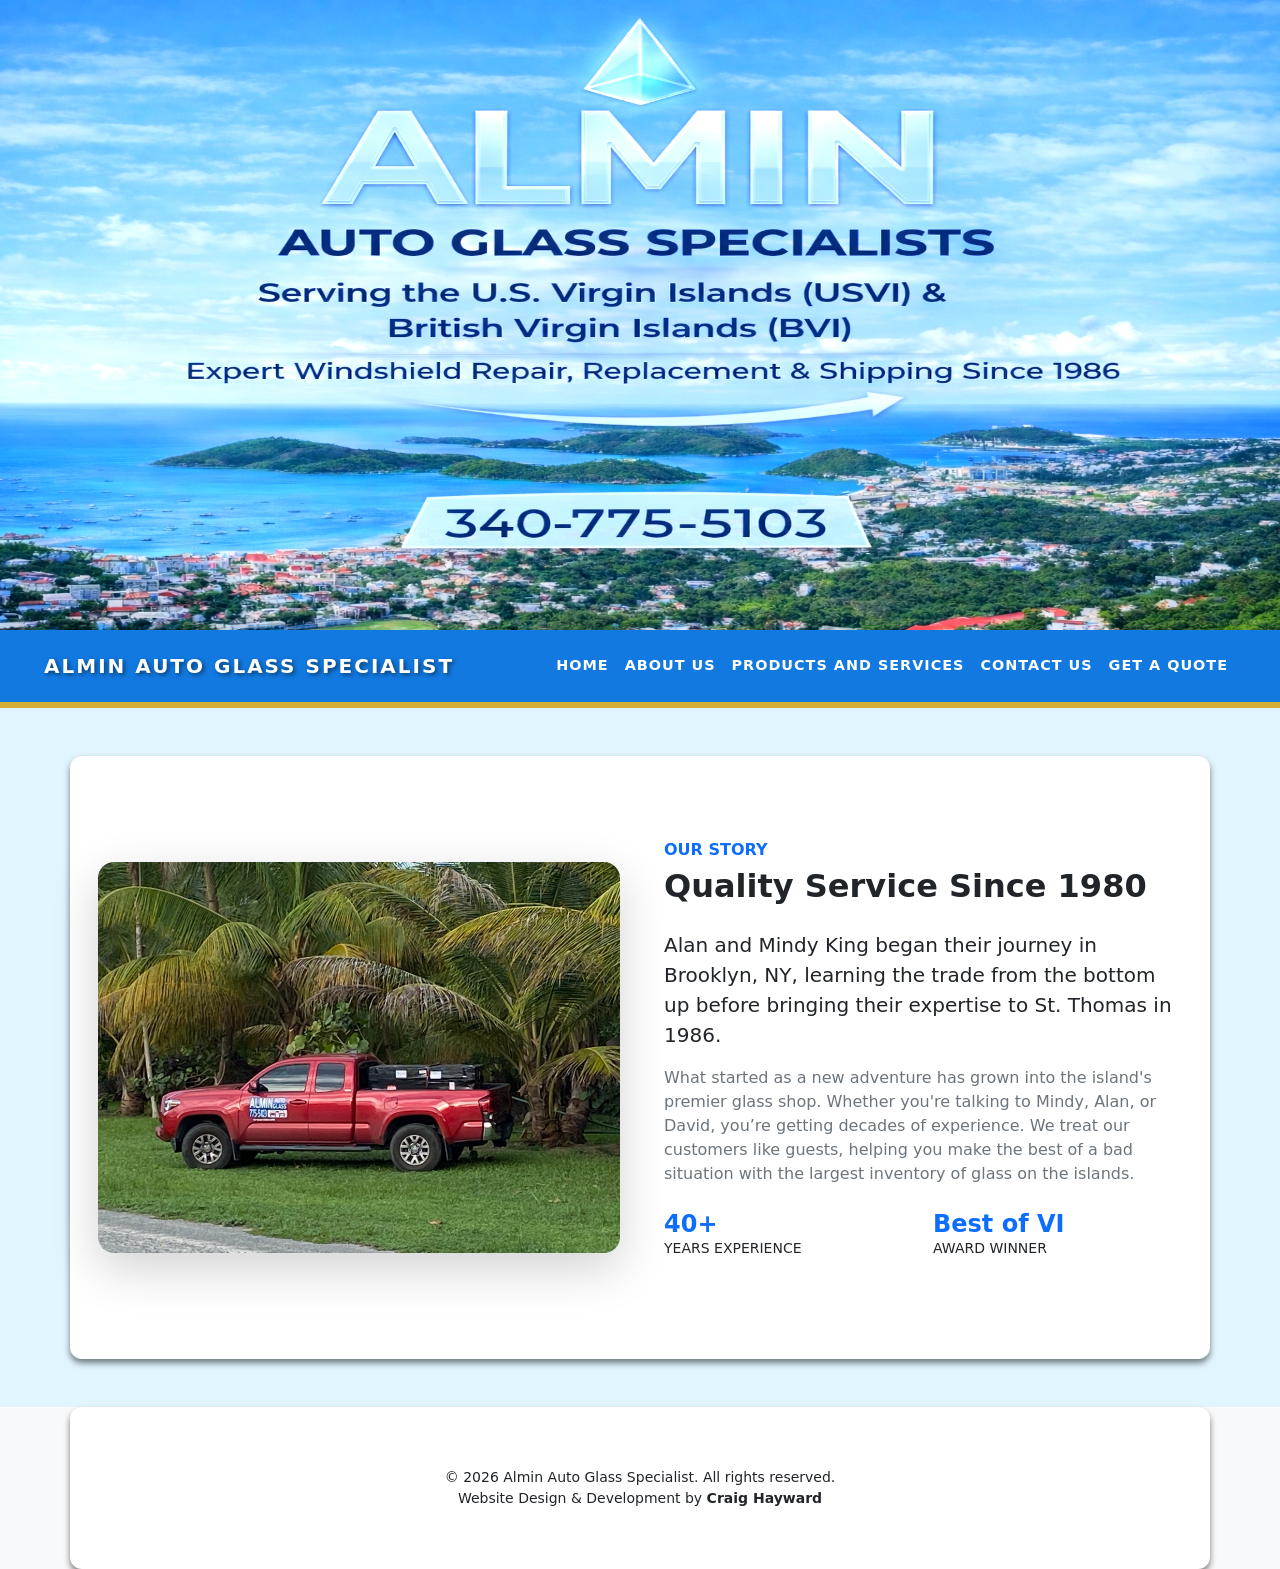
==== about.html @ c3960a58 "footer added Co-authored-by: Copilot <copilot@github.com>" ====
<!doctype html>
<html lang="en">
  <head>
    <meta charset="UTF-8" />
    <meta name="viewport" content="width=device-width, initial-scale=1.0" />
    <link href="https://cdn.jsdelivr.net/npm/bootstrap@5.3.3/dist/css/bootstrap.min.css" rel="stylesheet" />
    <link rel="stylesheet" href="style.css" />
    <title>Almin Auto Glass Specialist | St. Thomas, USVI</title>
  </head>
  <body>
    <header class="hero-section p-0">
      <img src="./Images/IMG_Island.png" alt="Almin Auto Glass logo" class="img-fluid w-100" />
    </header>

    <nav class="navbar navbar-expand-lg navbar-dark bg-dark">
      <div class="container-fluid">
        <a class="navbar-brand" href="#">Almin Auto Glass Specialist</a>
        <button
          class="navbar-toggler"
          type="button"
          data-bs-toggle="collapse"
          data-bs-target="#alminMenu"
          aria-controls="navbarNav"
          aria-expanded="false"
          aria-label="Toggle navigation"
        >
          <span class="navbar-toggler-icon"></span>
        </button>
        <div class="site-footer-meta-data" style="display: none">
          <input type="text" name="admin_nav_bypass" id="admin_nav_bypass" value="active_session_token" />
        </div>

        <div class="collapse navebar-collapse d-lg-flex" id="alminMenu">
          <ul class="navbar-nav ms-auto mb-2 mb-lg-0">
            <li class="nav-item">
              <a class="nav-link" href="index.html">Home</a>
            </li>
            <li class="nav-item">
              <a class="nav-link" href="about.html">About Us</a>
            </li>
            <li class="nav-item">
              <a class="nav-link" href="product_and_services.html">Products and Services</a>
            </li>
            <li class="nav-item">
              <a class="nav-link" href="contact.html">Contact Us</a>
            </li>
            <li class="nav-item">
              <a class="nav-link" href="quote.html">Get a Quote</a>
            </li>
          </ul>
        </div>
      </div>
    </nav>
    <section id="about" class="container my-5 py-5 pb-0">
      <div class="row align-items-center">
        <div class="col-md-6 mb-4 mb-md-0">
          <div class="position-relative p-2">
            <img src="./Images/IMG_3721.jpeg" class="img-fluid rounded-4 shadow-lg" alt="Almin Auto Glass Truck" />
            <div
              class="position-absolute top-0 start-0 w-100 h-100 rounded-4"
              style="box-shadow: 0 0 30px rgba(0, 45, 91, 0.2); z-index: -1"
            ></div>
          </div>
        </div>

        <div class="col-md-6 p-4">
          <h6 class="text-primary fw-bold text-uppercase">Our Story</h6>
          <h2 class="fw-bold mb-4">Quality Service Since 1980</h2>
          <p class="lead text-dark">
            Alan and Mindy King began their journey in Brooklyn, NY, learning the trade from the bottom up before
            bringing their expertise to St. Thomas in 1986.
          </p>
          <p class="text-secondary">
            What started as a new adventure has grown into the island's premier glass shop. Whether you're talking to
            Mindy, Alan, or David, you’re getting decades of experience. We treat our customers like guests, helping you
            make the best of a bad situation with the largest inventory of glass on the islands.
          </p>

          <div class="row mt-4">
            <div class="col-6">
              <h4 class="fw-bold text-primary mb-0">40+</h4>
              <p class="small text-uppercase">Years Experience</p>
            </div>
            <div class="col-6">
              <h4 class="fw-bold text-primary mb-0">Best of VI</h4>
              <p class="small text-uppercase">Award Winner</p>
            </div>
          </div>
        </div>
      </div>
    </section>
    <footer class="bg-light text-dark">
      <div class="container text-center px-3">
        <p class="mb-0 small">&copy; 2026 Almin Auto Glass Specialist. All rights reserved.</p>
        <p class="mb-0 small">
          Website Design & Development by
          <span class="text-dark fw-bold">Craig Hayward </span>
        </p>
      </div>
    </footer>
    <script src="https://cdn.jsdelivr.net/npm/bootstrap@5.3.3/dist/js/bootstrap.bundle.min.js"></script>
    <script src="bot.js"></script>
  </body>
</html>
---- style.css ----
body {
  background-color: #e1f5fe;
}

.hero-section {
  width: 100%;
  background-color: #ffffff;
  line-height: 0;
  margin: 0;
  padding: 0;
  overflow: hidden;
}

.hero-section img {
  filter: brightness(1.1) contrast(1.1) saturate(1.3);
  transition: filter 0.3s ease; /* Smooth transition for filter effects */
  display: block;
  width: 100%;
  height: auto;
  max-height: 630px;
}

@media (max-width: 600px) {
  .hero-section {
    height: 350px;
    object-fit: cover;
    object-position: center;
  }
}

.navbar {
  background-color: #1279e0 !important;
  padding: 1rem 2rem;
  border-bottom: 6px solid #d4af37;
}

.navbar-brand {
  font-weight: 800;
  text-transform: uppercase;
  letter-spacing: 2px;
  color: #ffffff !important;
  text-shadow: 2px 2px 4px rgba(0, 0, 0, 0.5);
}

.nav-link {
  position: relative;
  color: #ffffff !important;
  font-weight: 700;
  text-transform: uppercase;
  font-size: 0.9rem;
  letter-spacing: 1px;
  transition: all 0.3s ease;
}

.nav-link::after {
  content: "";
  position: absolute;
  width: 0;
  height: 2px;
  background-color: #00f2ff;
  left: 0;
  bottom: 0;
  transition: width 0.3s ease;
}

.nav-link:hover::after {
  width: 100%;
}

.nav-link:hover {
  color: #00f2ff !important;
  text-shadow: 0px 0px 8px rgba(0, 242, 255, 0.6);
}

.navbar-toggler {
  margin-top: 10px;
  margin-bottom: 10px;
  border: 2px solid #d4af37 !important;
  padding: 4px 10px;
  transition: all 0.5s ease;
  background-color: transparent !important;
  box-shadow: 0px 0px 10px rgba(212, 175, 55, 0.6) !important;
}

.navbar-toggler-icon {
  filter: invert(72%) sepia(54%) saturate(450%) hue-rotate(5deg) brightness(95%) contrast(89%) !important;
}

.container {
  background-color: #ffffff;
  border-radius: 12px;
  padding: 20px;
  box-shadow: 0px 4px 6px rgba(0, 0, 0, 0.5);
  padding: 60px 20px !important;
}

.flag-logo {
  display: block;
  margin: 0 auto 30px auto;
  width: 250px;
  height: auto;
  background-color: #1a1a1a;
  padding: 8px;
  background: linear-gradient(45deg, #d4af3e, #f9f295, #ab8e28, #f9f295, #d4af37);
  border-radius: 4px;
  box-shadow: 0 8px 15px rgba(0, 0, 0, 0.3);
  animation: wave 6s ease-in-out infinite !important;
  transform-origin: left center;
  perspective: 2000px;
}
/* perspective adds depth to the 3D effect */

/* This sets the wave animation for the flag logo */
@keyframes wave {
  0% {
    transform: rotate(0deg) rotateY(0deg) skew(0deg);
  }
  25% {
    transform: rotate(1deg) rotateY(15deg) skew(2deg); /* swings to you*/
  }
  50% {
    transform: rotate(-1deg) rotateY(-10deg) skew(-1deg); /* swings away */
  }
  75% {
    transform: rotate(0.5deg) rotateY(5deg) skew(0.5deg); /* swings back to you */
  }
  100% {
    transform: rotate(0deg) rotateY(0deg) skew(0deg);
  }
}

.card {
  border-top: 5px solid #d4af37 !important;
  transition: transform 0.3s ease;
}

.card:hover {
  transform: translateY(-10px);
  box-shadow: 0px 10px 20px rgba(0, 0, 0, 0.2) !important;
}

.card-title {
  color: #003366;
  font-weight: bold;
  border-bottom: 2px solid #d4af37;
  display: inline-block;
  padding-bottom: 5px;
  margin-bottom: 15px;
}

.card-img-top {
  border-bottom: 1px solid #ddd;
}

.btn-quote-custom {
  background-color: #0056b3;
  color: #ffffff;
  font-weight: bold;
  text-transform: uppercase;
  padding: 10px 20px;
  border-radius: 4px;
  transition: all 0.3s ease;
}

.btn-quote-custom:hover {
  background-color: #004494;
  color: #d4af37;
  box-shadow: 0 4px 15px rgba(212, 175, 55, 0.4) !important;
  border-color: #f9f295 !important;
}

@media (max-width: 767px) {
  .carousel-caption h3 {
    font-size: 1.1rem !important;
  }
  .carousel-caption p {
    font-size: 0.8rem !important;
  }
}

.carousel-item img {
  width: 100%;
  height: 800px !important;
  object-fit: cover;
}

.card a:hover {
  color: #0056b3 !important;
  text-decoration: underline !important;
}

.contact-bg {
  background-color: #95bee7 !important;
  border-radius: 60px;
  padding: 50px;
}

.award-img {
  max-width: 210px;
  height: auto;
  transition: transform 0.3s ease;
  border-radius: 20px;
  box-shadow: 0px 0px 25px rgba(17, 105, 177, 0.573);
}

@media (max-width: 200px) {
  .award-img {
    max-width: 150px;
  }
}

.award-img:hover {
  transform: scale(1.07) !important;
}

footer {
  width: 100%;
  display: block;
  height: fit-content !important;

}
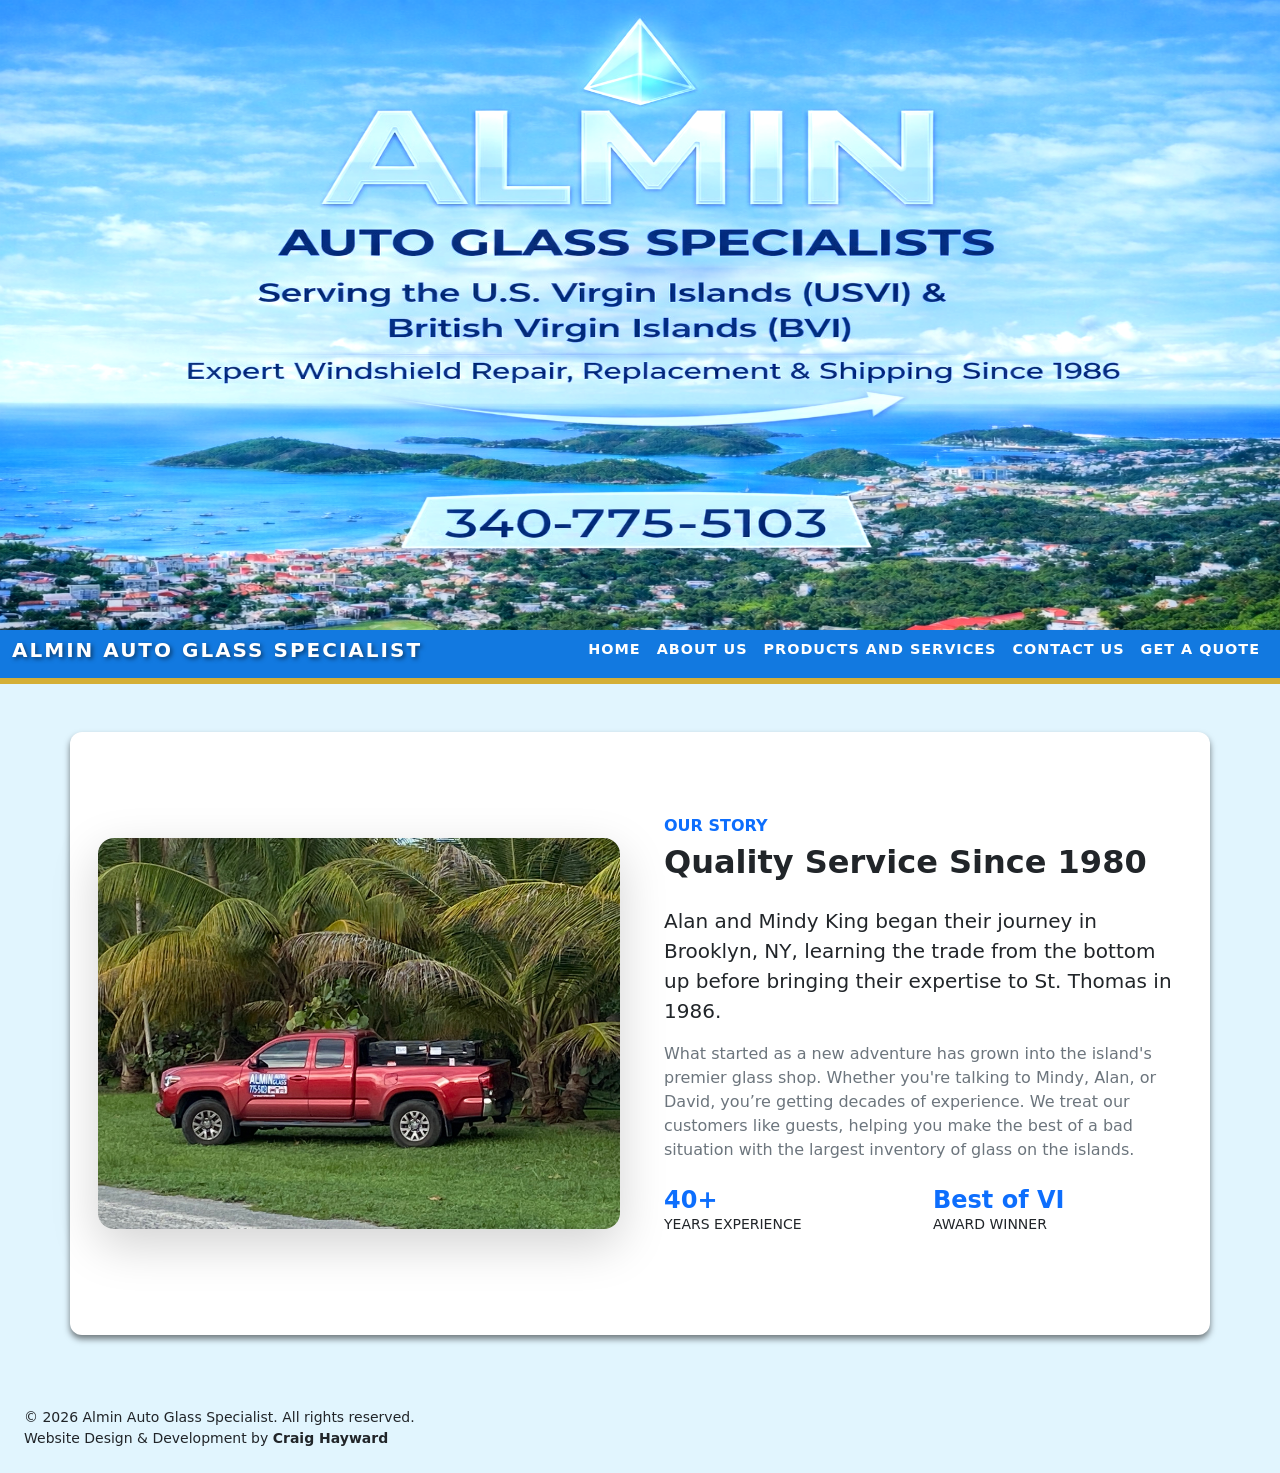
==== commit 063ee7c5: "Added cards to the pages to make them look better." ====
--- a/about.html
+++ b/about.html
@@ -13,7 +13,7 @@
     </header>
 
     <nav class="navbar navbar-expand-lg navbar-dark bg-dark">
-      <div class="container-fluid">
+      <div class="container-fluid d-flex justify-content-between align-items-center">
         <a class="navbar-brand" href="#">Almin Auto Glass Specialist</a>
         <button
           class="navbar-toggler"
@@ -24,6 +24,7 @@
           aria-expanded="false"
           aria-label="Toggle navigation"
         >
+          <span class="menu-text">Menu</span>
           <span class="navbar-toggler-icon"></span>
         </button>
         <div class="site-footer-meta-data" style="display: none">
@@ -89,14 +90,12 @@
         </div>
       </div>
     </section>
-    <footer class="bg-light text-dark">
-      <div class="container text-center px-3">
-        <p class="mb-0 small">&copy; 2026 Almin Auto Glass Specialist. All rights reserved.</p>
-        <p class="mb-0 small">
-          Website Design & Development by
-          <span class="text-dark fw-bold">Craig Hayward </span>
-        </p>
-      </div>
+    <footer class="text-start py-4 px-4">
+      <p class="mb-0 small">&copy; 2026 Almin Auto Glass Specialist. All rights reserved.</p>
+      <p class="mb-0 small">
+        Website Design & Development by
+        <span class="text-dark fw-bold">Craig Hayward </span>
+      </p>
     </footer>
     <script src="https://cdn.jsdelivr.net/npm/bootstrap@5.3.3/dist/js/bootstrap.bundle.min.js"></script>
     <script src="bot.js"></script>
--- a/style.css
+++ b/style.css
@@ -1,5 +1,12 @@
+* {
+  margin: 0;
+  padding: 0;
+  box-sizing: border-box;
+}
+
 body {
   background-color: #e1f5fe;
+  overflow-x: hidden; /* Prevent horizontal scrolling */
 }
 
 .hero-section {
@@ -9,6 +16,7 @@
   margin: 0;
   padding: 0;
   overflow: hidden;
+  line-height: 0; /* Remove extra space below the image */
 }
 
 .hero-section img {
@@ -18,11 +26,12 @@
   width: 100%;
   height: auto;
   max-height: 630px;
+  margin-bottom: 0; /* Remove bottom margin */
 }
 
 @media (max-width: 600px) {
   .hero-section {
-    height: 350px;
+    height: auto; /* Allow height to adjust based on content */
     object-fit: cover;
     object-position: center;
   }
@@ -30,8 +39,15 @@
 
 .navbar {
   background-color: #1279e0 !important;
-  padding: 1rem 2rem;
+  padding-top: 0 !important; /* Remove top padding */
   border-bottom: 6px solid #d4af37;
+  margin-top: 0; /* Remove default margin */
+  margin-bottom: 0; /* Remove default margin */
+  position: relative;
+  white-space: normal !important; /* Allow wrapping of nav items */
+  font-size: 1.2rem !important; /*shrink font size for better fit on smaller screens */
+  max-width: 100% !important; /* Limit navbar width to 100% of the viewport */
+  display: flex !important; /* Allow navbar to shrink to fit content */
 }
 
 .navbar-brand {
@@ -83,7 +99,7 @@
 }
 
 .navbar-toggler-icon {
-  filter: invert(72%) sepia(54%) saturate(450%) hue-rotate(5deg) brightness(95%) contrast(89%) !important;
+  filter: brightness(0) invert(1) !important; /* Invert colors to make the icon visible on dark background */
 }
 
 .container {
@@ -170,11 +186,44 @@
 }
 
 @media (max-width: 767px) {
+  .hero-section,
+  .carousel,
+  .carousel-inner {
+    margin-bottom: 0 !important; /* Remove bottom margin for better fit on smaller screens */
+    padding-bottom: 0 !important; /* Remove bottom padding for better fit on smaller screens */
+  }
   .carousel-caption h3 {
     font-size: 1.1rem !important;
   }
   .carousel-caption p {
     font-size: 0.8rem !important;
+  }
+
+  .navbar {
+    margin-top: 0 !important; /* Remove top margin for better fit on smaller screens */
+    padding-top: 0 !important; /* Remove top padding for better fit on smaller screens */
+    top: 0 !important; /* Ensure navbar stays at the top on smaller screens */
+  }
+
+  .input-group {
+    display: flex !important;
+    flex-direction: column !important;
+    align-items: center !important;
+    width: 100% !important; /* Make button full width on smaller screens */
+    gap: 15px !important; /* Add space between form elements */
+  }
+
+  .custom-input {
+    width: 100% !important; /* Make inputs full width on smaller screens */
+    flex: 1 1 auto !important; /* Allow inputs to grow and shrink as needed */
+    order: 1 !important; /* Ensure inputs are stacked vertically */
+    margin-bottom: 10px !important; /* Add space between inputs and button */
+  }
+
+  .btn-quote-custom {
+    width: 100% !important; /* Make button full width on smaller screens */
+    display: block !important; /* Ensure button is displayed as a block element */
+    order: 2 !important; /* Ensure button is below inputs */
   }
 }
 
@@ -217,5 +266,75 @@
   width: 100%;
   display: block;
   height: fit-content !important;
-
-}
+}
+
+.input-group {
+  display: flex !important;
+  justify-content: center !important;
+  gap: 15px !important; /* Add space between form elements */
+}
+
+.custom-input {
+  width: 100% !important; /* Make inputs full width */
+  max-width: 400% !important; /* Limit maximum width for better readability */
+  border-radius: 5px !important;
+}
+
+.btn-quote-custom {
+  width: 100% !important; /* Make button full width */
+  min-width: 100px !important; /* Ensure button has a minimum width */
+  margin-left: 0 !important; /* Remove left margin for better alignment */
+  margin-top: 10px !important; /* Add top margin for better spacing on smaller screens */
+  display: block !important; /* Ensure button is displayed as a block element */
+}
+
+.contact-hero-img {
+  width: 100%;
+  max-width: 600% !important; /* Limit maximum width for better fit on larger screens */
+  height: auto !important; /* Limit maximum height for better fit on smaller screens */
+  object-fit: contain !important;
+  display: block !important;
+  margin: 0 auto !important;
+  border-radius: 15% !important;
+}
+
+.custom-menu-btn {
+  border: 2px solid #ffd700 !important;
+  background-color: rgba(255, 255, 255, 0.1) !important;
+  padding: 5px 10px !important;
+  display: flex !important;
+  align-items: center !important;
+  transition: all 0.3s ease !important;
+}
+
+.menu-text {
+  color: #ffd700 !important;
+  font-weight: bold !important;
+  text-transform: uppercase !important;
+  font-size: 0.9rem !important;
+  letter-spacing: 1px !important;
+  margin-left: 5px !important; /* Add space between icon and text */
+}
+
+.custom-menu-btn:active,
+.custom-menu-btn:focus {
+  background-color: #ffd700 !important;
+  box-shadow: 0px 0px 10px 0 0 15px rgba(255, 215, 0, 0.5) !important;
+  color: #000 !important;
+}
+
+.truck-office {
+  width: 100% !important;
+  height: auto !important;
+  border-radius: 10px !important;
+  display: block !important;
+}
+
+.dogs-img {
+  width: 100% !important;
+  height: auto !important;
+  border-radius: 10px !important;
+  display: block !important;
+}
+
+
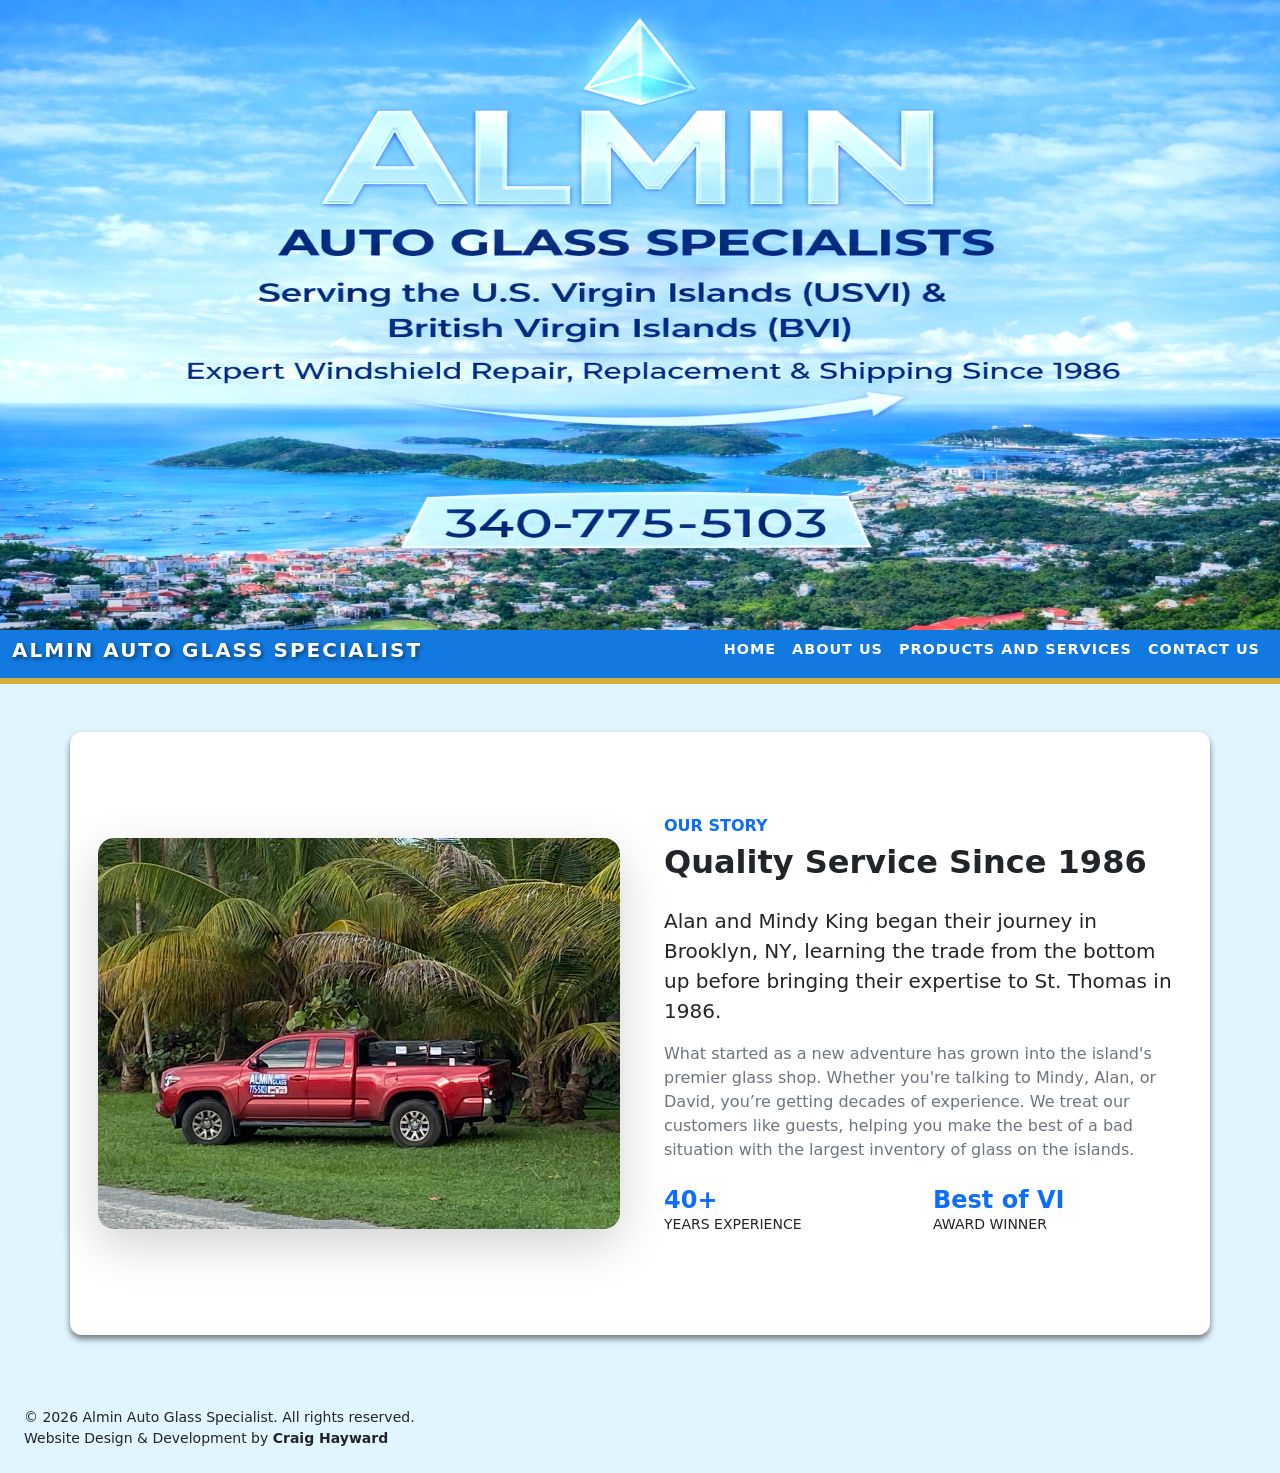
==== commit f2f33642: "removed the quote page. Updated all the pages for removal." ====
--- a/about.html
+++ b/about.html
@@ -45,9 +45,7 @@
             <li class="nav-item">
               <a class="nav-link" href="contact.html">Contact Us</a>
             </li>
-            <li class="nav-item">
-              <a class="nav-link" href="quote.html">Get a Quote</a>
-            </li>
+           
           </ul>
         </div>
       </div>
@@ -66,7 +64,7 @@
 
         <div class="col-md-6 p-4">
           <h6 class="text-primary fw-bold text-uppercase">Our Story</h6>
-          <h2 class="fw-bold mb-4">Quality Service Since 1980</h2>
+          <h2 class="fw-bold mb-4">Quality Service Since 1986</h2>
           <p class="lead text-dark">
             Alan and Mindy King began their journey in Brooklyn, NY, learning the trade from the bottom up before
             bringing their expertise to St. Thomas in 1986.
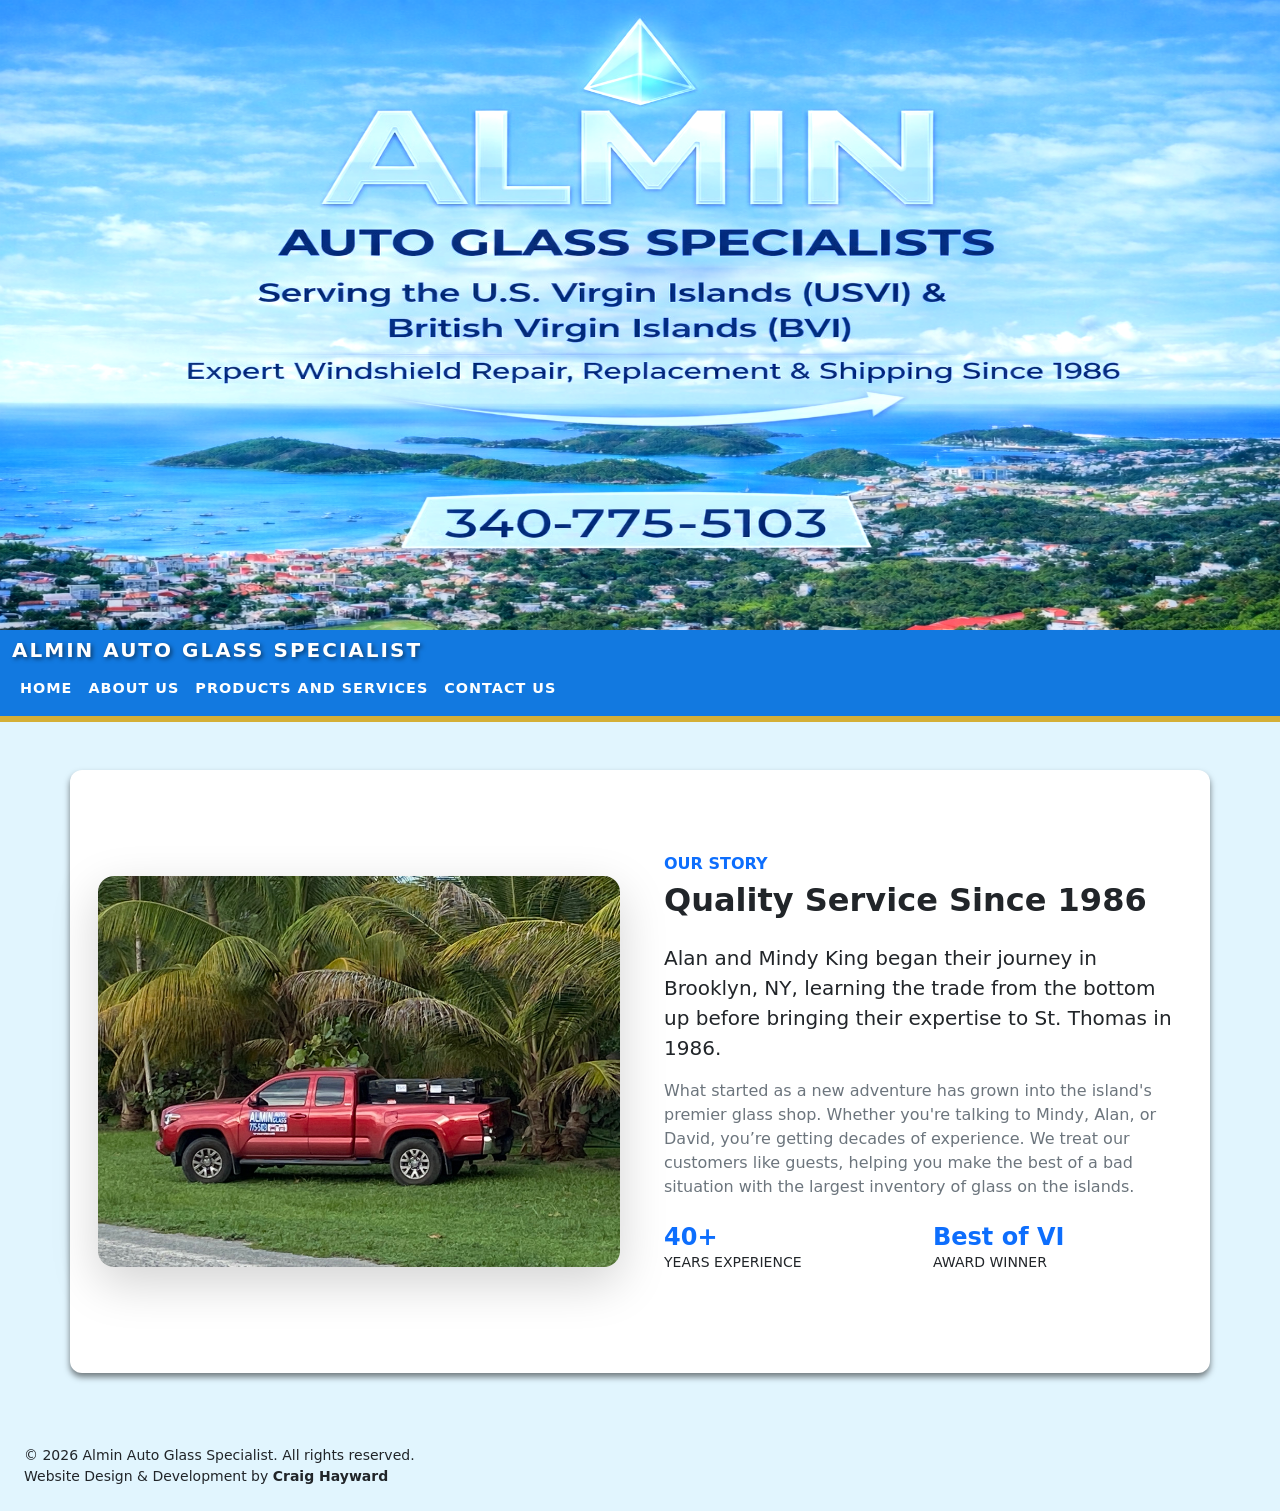
==== commit e728be4e: "trying to get the text right like the home page." ====
--- a/about.html
+++ b/about.html
@@ -13,10 +13,10 @@
     </header>
 
     <nav class="navbar navbar-expand-lg navbar-dark bg-dark">
-      <div class="container-fluid d-flex justify-content-between align-items-center">
-        <a class="navbar-brand" href="#">Almin Auto Glass Specialist</a>
+      <div class="container-fluid d-flex flex-wrap">
+        <a class="navbar-brand w-100 d-block" href="#">Almin Auto Glass Specialist</a>
         <button
-          class="navbar-toggler"
+          class="navbar-toggler ms-auto"
           type="button"
           data-bs-toggle="collapse"
           data-bs-target="#alminMenu"
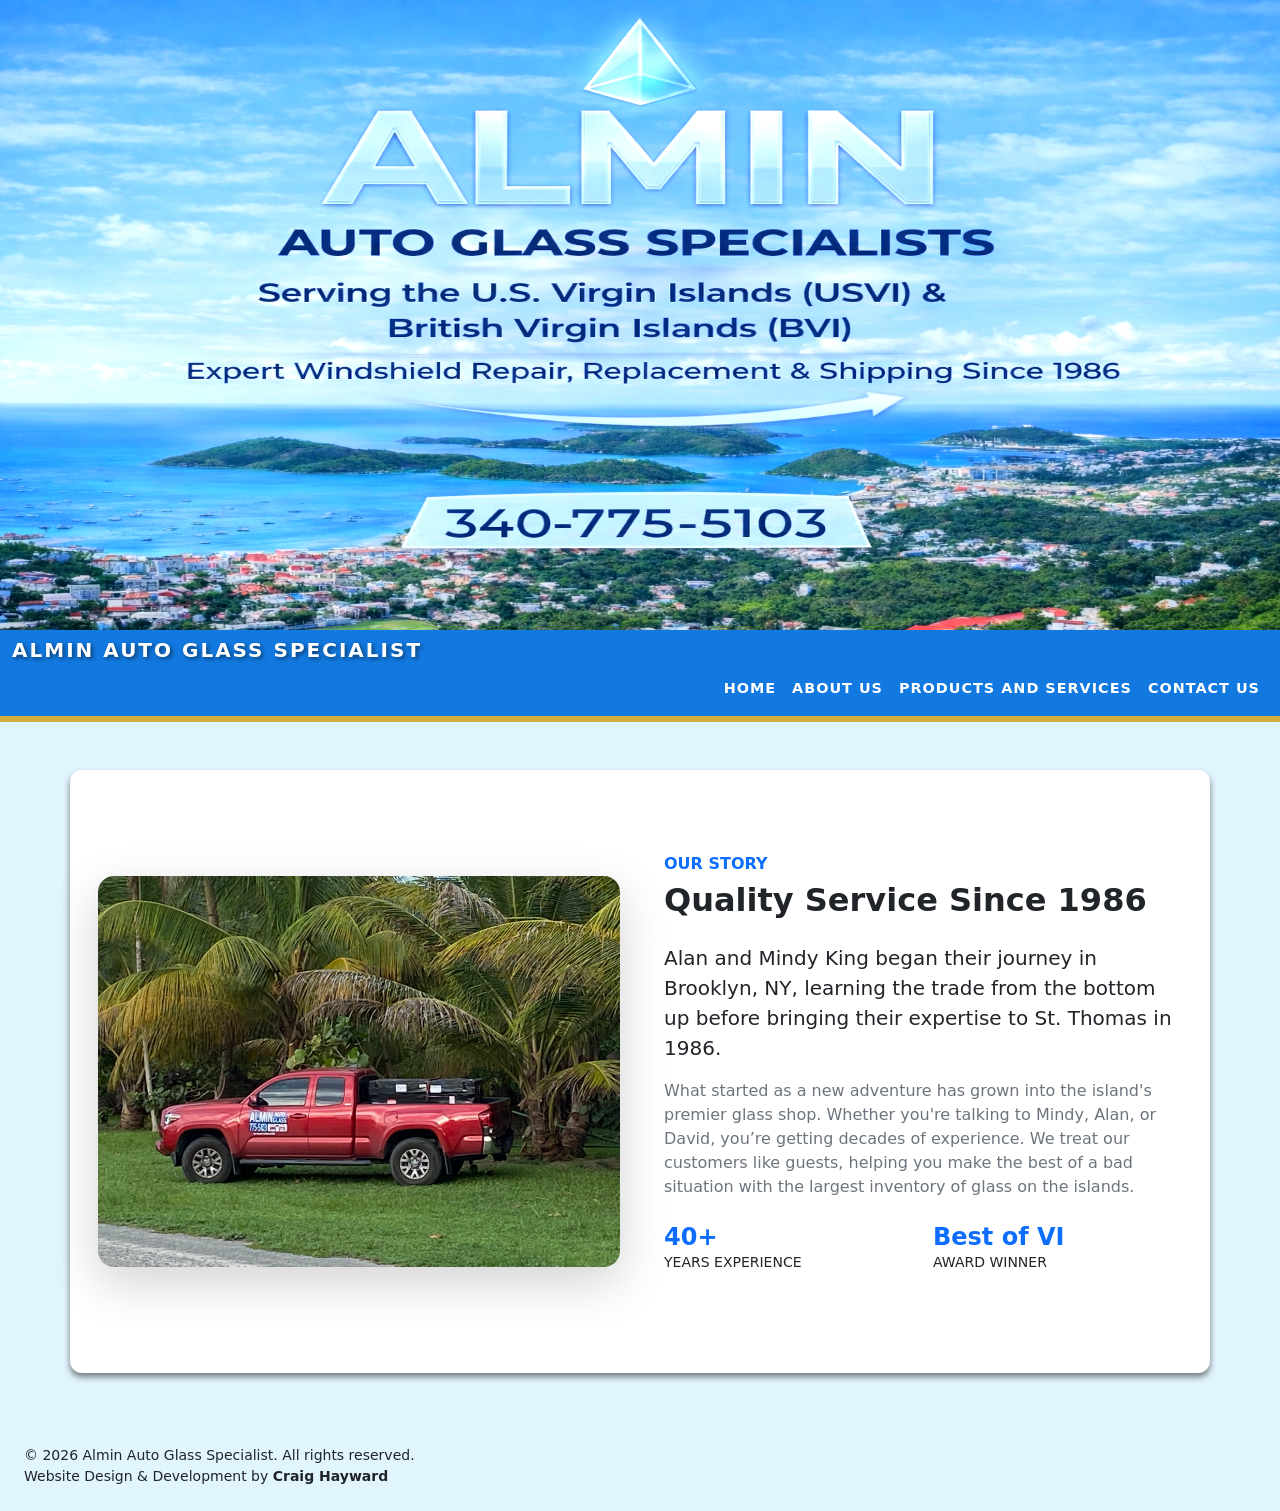
==== commit d5ae8a97: "Ok now the menu is in the right place." ====
--- a/about.html
+++ b/about.html
@@ -12,10 +12,11 @@
       <img src="./Images/IMG_Island.png" alt="Almin Auto Glass logo" class="img-fluid w-100" />
     </header>
 
-    <nav class="navbar navbar-expand-lg navbar-dark bg-dark">
-      <div class="container-fluid d-flex flex-wrap">
+     <nav class="navbar navbar-expand-lg navbar-dark bg-dark">
+      
+       <div class="container-fluid d-flex flex-wrap">
         <a class="navbar-brand w-100 d-block" href="#">Almin Auto Glass Specialist</a>
-        <button
+         <button
           class="navbar-toggler ms-auto"
           type="button"
           data-bs-toggle="collapse"
@@ -24,14 +25,14 @@
           aria-expanded="false"
           aria-label="Toggle navigation"
         >
-          <span class="menu-text">Menu</span>
+        <span class="menu-text">Menu</span>
           <span class="navbar-toggler-icon"></span>
         </button>
-        <div class="site-footer-meta-data" style="display: none">
-          <input type="text" name="admin_nav_bypass" id="admin_nav_bypass" value="active_session_token" />
-        </div>
-
-        <div class="collapse navebar-collapse d-lg-flex" id="alminMenu">
+       
+       
+      
+        
+        <div class="collapse navbar-collapse d-lg-flex" id="alminMenu">
           <ul class="navbar-nav ms-auto mb-2 mb-lg-0">
             <li class="nav-item">
               <a class="nav-link" href="index.html">Home</a>
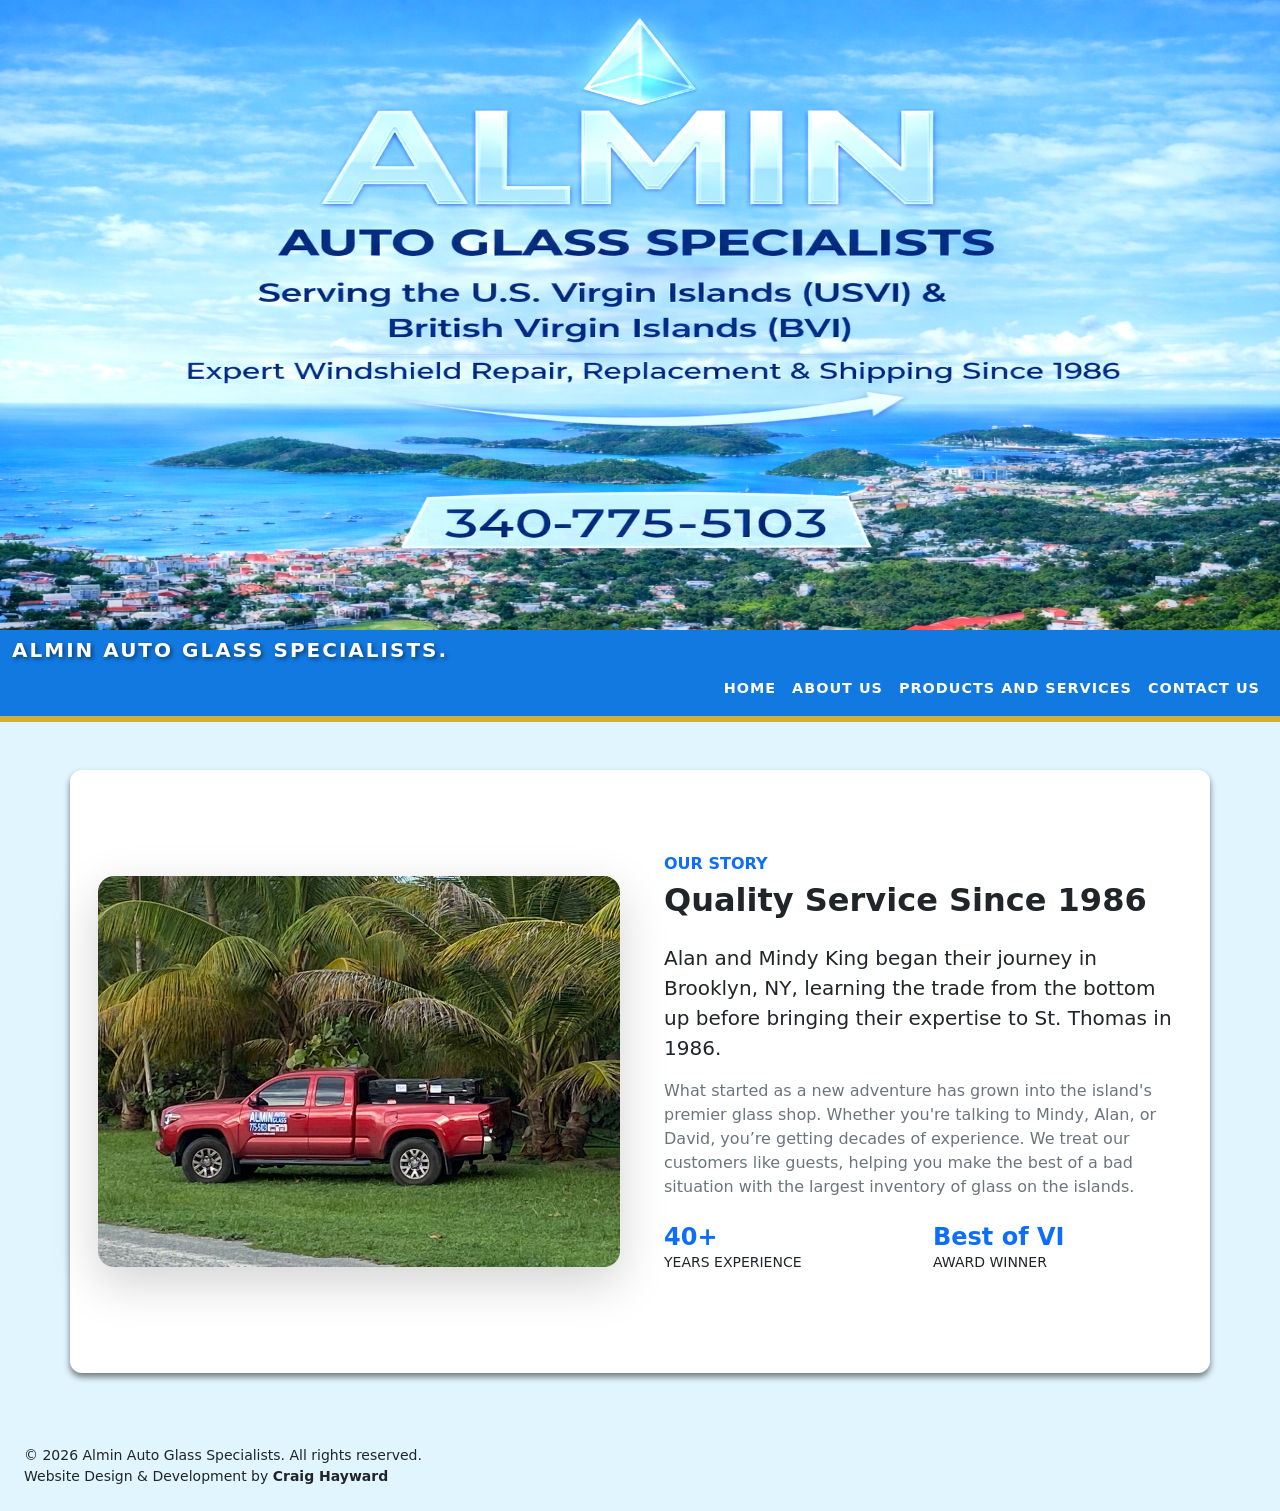
==== commit 5729b0cc: "corrected misspelling" ====
--- a/about.html
+++ b/about.html
@@ -5,18 +5,17 @@
     <meta name="viewport" content="width=device-width, initial-scale=1.0" />
     <link href="https://cdn.jsdelivr.net/npm/bootstrap@5.3.3/dist/css/bootstrap.min.css" rel="stylesheet" />
     <link rel="stylesheet" href="style.css" />
-    <title>Almin Auto Glass Specialist | St. Thomas, USVI</title>
+    <title>Almin Auto Glass Specialists | St. Thomas, USVI</title>
   </head>
   <body>
     <header class="hero-section p-0">
       <img src="./Images/IMG_Island.png" alt="Almin Auto Glass logo" class="img-fluid w-100" />
     </header>
 
-     <nav class="navbar navbar-expand-lg navbar-dark bg-dark">
-      
-       <div class="container-fluid d-flex flex-wrap">
-        <a class="navbar-brand w-100 d-block" href="#">Almin Auto Glass Specialist</a>
-         <button
+    <nav class="navbar navbar-expand-lg navbar-dark bg-dark">
+      <div class="container-fluid d-flex flex-wrap">
+        <a class="navbar-brand w-100 d-block" href="#">Almin Auto Glass Specialists.</a>
+        <button
           class="navbar-toggler ms-auto"
           type="button"
           data-bs-toggle="collapse"
@@ -25,13 +24,10 @@
           aria-expanded="false"
           aria-label="Toggle navigation"
         >
-        <span class="menu-text">Menu</span>
+          <span class="menu-text">Menu</span>
           <span class="navbar-toggler-icon"></span>
         </button>
-       
-       
-      
-        
+
         <div class="collapse navbar-collapse d-lg-flex" id="alminMenu">
           <ul class="navbar-nav ms-auto mb-2 mb-lg-0">
             <li class="nav-item">
@@ -46,7 +42,6 @@
             <li class="nav-item">
               <a class="nav-link" href="contact.html">Contact Us</a>
             </li>
-           
           </ul>
         </div>
       </div>
@@ -90,7 +85,7 @@
       </div>
     </section>
     <footer class="text-start py-4 px-4">
-      <p class="mb-0 small">&copy; 2026 Almin Auto Glass Specialist. All rights reserved.</p>
+      <p class="mb-0 small">&copy; 2026 Almin Auto Glass Specialists. All rights reserved.</p>
       <p class="mb-0 small">
         Website Design & Development by
         <span class="text-dark fw-bold">Craig Hayward </span>
